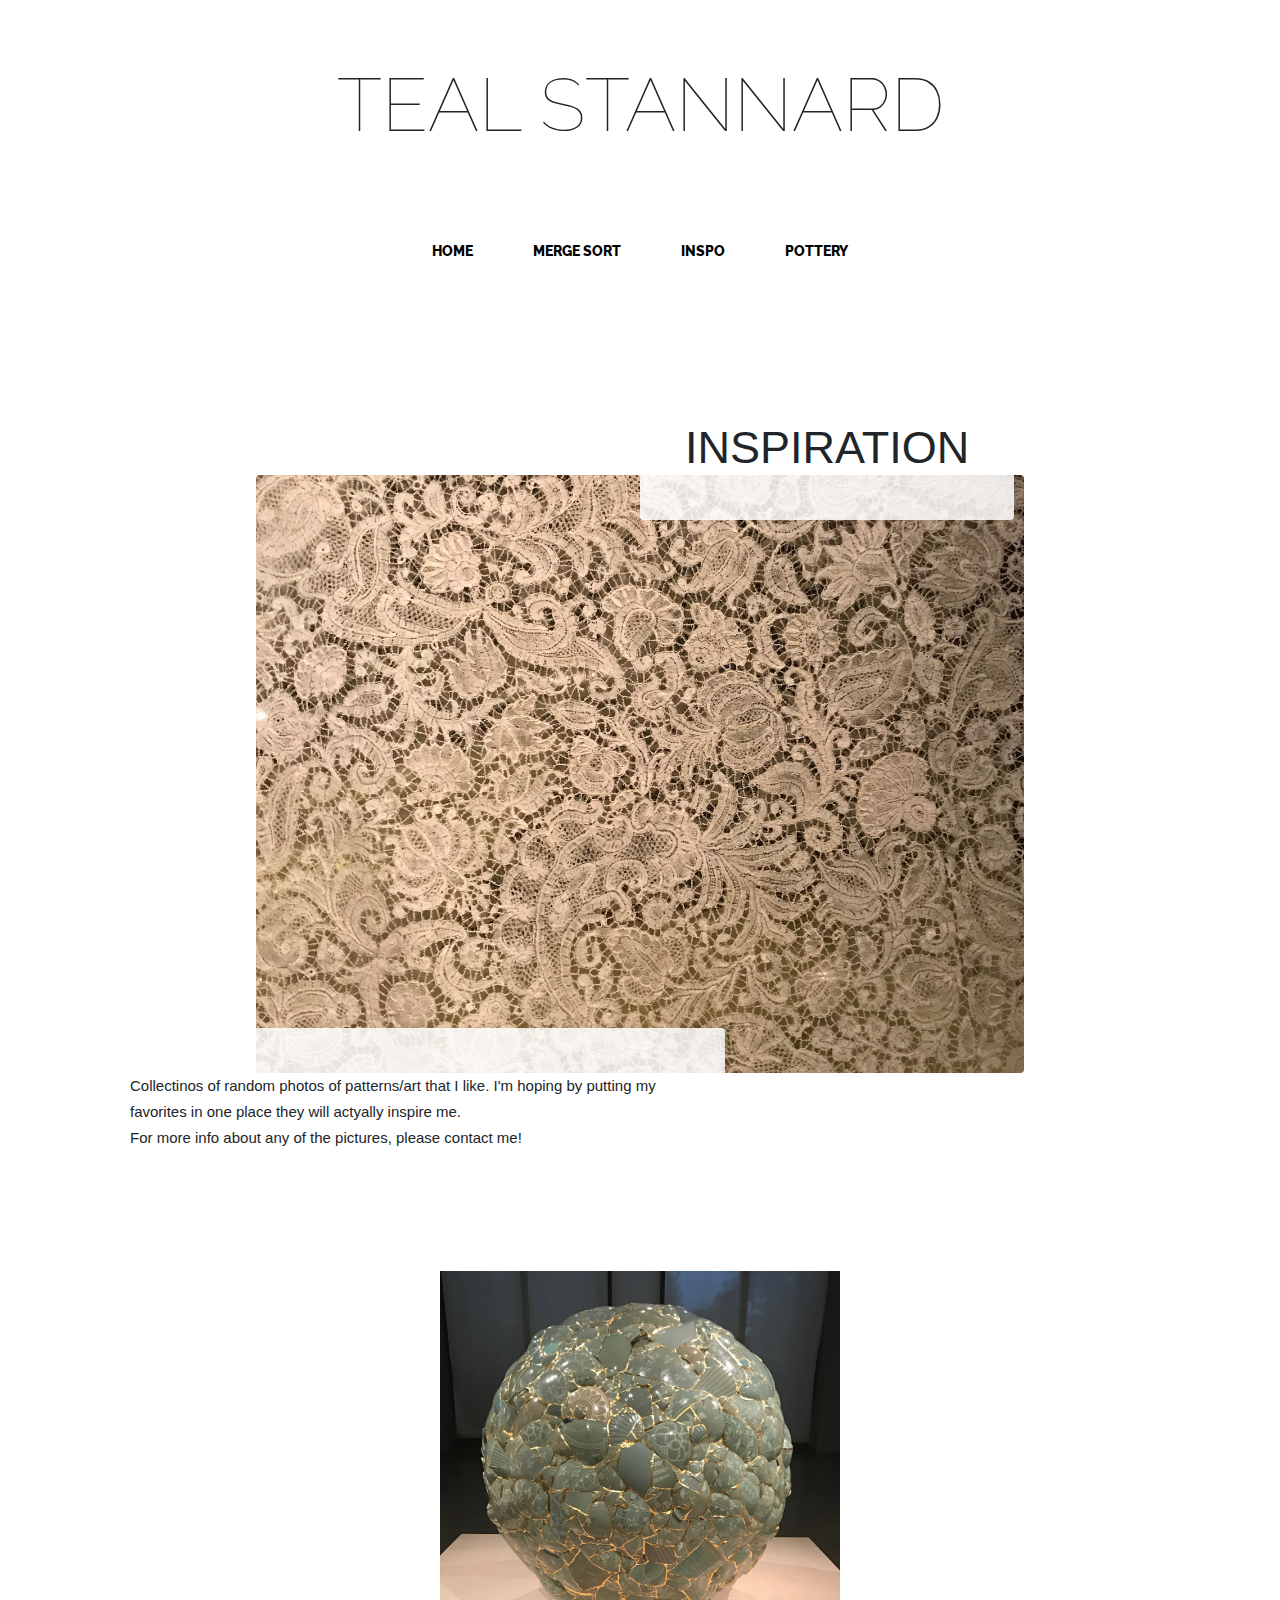
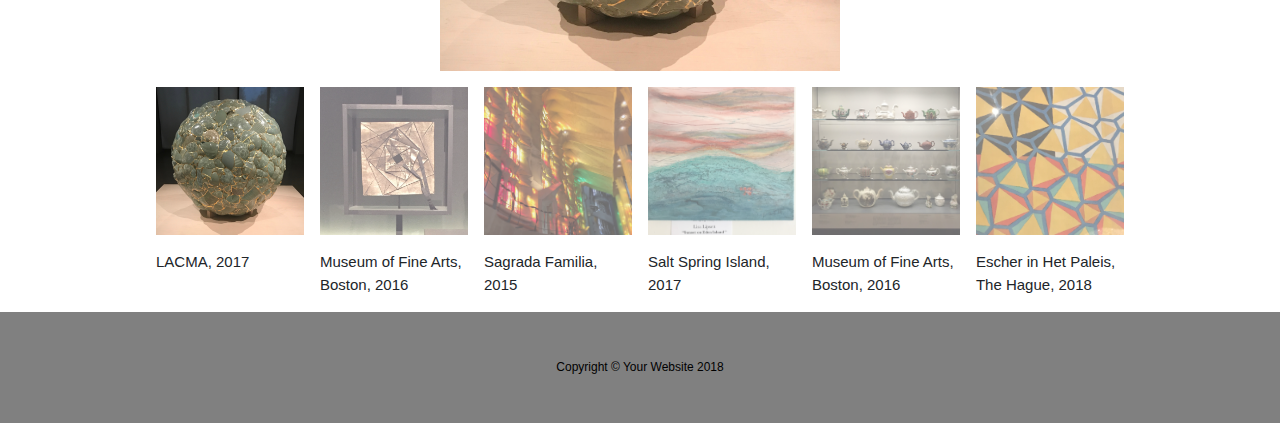
==== inspo.html @ 4be5dd03 "more text" ====
<!DOCTYPE html>
<html lang="en">

  <head>

    <meta charset="utf-8">
    <meta name="viewport" content="width=device-width, initial-scale=1, shrink-to-fit=no">
    <meta name="description" content="">
    <meta name="author" content="">

    <title>Teal Stannard</title>

    <!-- Bootstrap core CSS -->
    <link href="vendor/bootstrap/css/bootstrap.min.css" rel="stylesheet">

    <!-- Custom fonts for this template -->
    <link href="https://fonts.googleapis.com/css?family=Raleway:100,100i,200,200i,300,300i,400,400i,500,500i,600,600i,700,700i,800,800i,900,900i" rel="stylesheet">
    <link href="https://fonts.googleapis.com/css?family=Lora:400,400i,700,700i" rel="stylesheet">

    <!-- Custom styles for this template -->
    <link href="css/business-casual.min.css" rel="stylesheet">
    <meta name="viewport" content="width=device-width, initial-scale=1">
    <link rel="stylesheet" href="https://www.w3schools.com/w3css/4/w3.css">

  </head>
  <style>
    .mySlides {display:none}
    .demo {cursor:pointer}
    .center {
      display: block;
      margin-left: auto;
      margin-right: auto;
      width: 40%;
      }
    </style>

  <body>

    <h1 class="site-heading text-center d-none d-lg-block">
      <span class="site-heading-lower">Teal Stannard</span>
    </h1>

    <!-- Navigation -->
    <nav class="navbar navbar-expand-lg navbar-dark py-lg-4" id="mainNav">
      <div class="container">
        <a class="navbar-brand text-uppercase text-expanded font-weight-bold d-lg-none" href="#">Start Bootstrap</a>
        <button class="navbar-toggler" type="button" data-toggle="collapse" data-target="#navbarResponsive" aria-controls="navbarResponsive" aria-expanded="false" aria-label="Toggle navigation">
          <span class="navbar-toggler-icon"></span>
        </button>
        <div class="collapse navbar-collapse" id="navbarResponsive">
          <ul class="navbar-nav mx-auto">
            <li class="nav-item px-lg-4">
              <a class="nav-link text-uppercase text-expanded" href="index.html">Home
                <span class="sr-only">(current)</span>
              </a>
            </li>
            <li class="nav-item px-lg-4">
              <a class="nav-link text-uppercase text-expanded" href="merge.html">Merge Sort</a>
            </li>
            <li class="nav-item active px-lg-4">
              <a class="nav-link text-uppercase text-expanded" href="inspo.html">Inspo</a>
            </li>
            <li class="nav-item px-lg-4">
              <a class="nav-link text-uppercase text-expanded" href="pottery.html">Pottery</a>
            </li>
          </ul>
        </div>
      </div>
    </nav>

    <section class="page-section">
      <div class="container">
        <div class="product-item">
          <div class="product-item-title d-flex">
            <div class="bg-faded p-5 d-flex ml-auto rounded" style="
            margin-left: 50% !important">
              <h2 class="section-heading mb-0">
                <!-- <span class="section-heading-upper"></span> -->
                <span class="section-heading-lower">Inspiration</span>
              </h2>
            </div>
          </div>
          <img class="product-item-img mx-auto d-flex rounded img-fluid mb-3 mb-lg-0" src="img/products-01.jpg" alt="">
          <div class="product-item-description d-flex mr-auto">
            <div class="bg-faded p-5 rounded">
              <p class="mb-0">Collectinos of random photos of patterns/art that I like. I'm hoping by putting my favorites in one place they will actyally inspire me. </p>
              <p class="mb-0">For more info about any of the pictures, please contact me! </p>
            </div>
          </div>
        </div>
      </div>
    </section>

    <div class="w3-content" style="max-width:1000px">
      <img class="center mySlides" src="img/ball.jpg">
      <img class="center mySlides" src="img/geo_square.jpg">
      <img class="center mySlides" src="img/sf.jpg">
      <img class="center mySlides" src="img/sunset.jpg">
      <img class="center mySlides" src="img/teapots.jpg">
      <img class="center mySlides" src="img/mce_pattern.jpg">
    
      <div class="w3-row-padding w3-section">
        <div class="w3-col s2">
          <img class="demo w3-opacity w3-hover-opacity-off" src="img/ball.jpg" style="width:100%" onclick="currentDiv(1)">
        </div>
        <div class="w3-col s2">
          <img class="demo w3-opacity w3-hover-opacity-off" src="img/geo_square.jpg" style="width:100%" onclick="currentDiv(2)">
        </div>
        <div class="w3-col s2">
          <img class="demo w3-opacity w3-hover-opacity-off" src="img/sf.jpg" style="width:100%" onclick="currentDiv(3)">
        </div>
        <div class="w3-col s2">
          <img class="demo w3-opacity w3-hover-opacity-off" src="img/sunset.jpg" style="width:100%" onclick="currentDiv(4)">
        </div>
        <div class="w3-col s2">
          <img class="demo w3-opacity w3-hover-opacity-off" src="img/teapots.jpg" style="width:100%" onclick="currentDiv(5)">
        </div>
        <div class="w3-col s2">
          <img class="demo w3-opacity w3-hover-opacity-off" src="img/mce_pattern.jpg" style="width:100%" onclick="currentDiv(6)">
        </div>
      </div>
          
      <div class="w3-row-padding w3-section">
        <div class="w3-col s2">
         LACMA, 2017
        </div>
        <div class="w3-col s2">
        Museum of Fine Arts, Boston, 2016
        </div>
        <div class="w3-col s2">
        Sagrada Familia, 2015
        </div>
        <div class="w3-col s2">
        Salt Spring Island, 2017
        </div>
        <div class="w3-col s2">
        Museum of Fine Arts, Boston, 2016
        </div>
        <div class="w3-col s2">
        Escher in Het Paleis, The Hague, 2018
         </div>
      </div>
    </div>


<!-- 
    <section class="page-section">
      <div class="container">
        <div class="product-item">
          <div class="product-item-title d-flex">
            <div class="bg-faded p-5 d-flex mr-auto rounded">
              <h2 class="section-heading mb-0">
                <span class="section-heading-upper">Delicious Treats, Good Eats</span>
                <span class="section-heading-lower">Bakery &amp; Kitchen</span>
              </h2>
            </div>
          </div>
          <img class="product-item-img mx-auto d-flex rounded img-fluid mb-3 mb-lg-0" src="img/products-02.jpg" alt="">
          <div class="product-item-description d-flex ml-auto">
            <div class="bg-faded p-5 rounded">
              <p class="mb-0">Our seasonal menu features delicious snacks, baked goods, and even full meals perfect for breakfast or lunchtime. We source our ingredients from local, oragnic farms whenever possible, alongside premium vendors for specialty goods.</p>
            </div>
          </div>
        </div>
      </div>
    </section>

    <section class="page-section">
      <div class="container">
        <div class="product-item">
          <div class="product-item-title d-flex">
            <div class="bg-faded p-5 d-flex ml-auto rounded">
              <h2 class="section-heading mb-0">
                <span class="section-heading-upper">From Around the World</span>
                <span class="section-heading-lower">Bulk Speciality Blends</span>
              </h2>
            </div>
          </div>
          <img class="product-item-img mx-auto d-flex rounded img-fluid mb-3 mb-lg-0" src="img/products-03.jpg" alt="">
          <div class="product-item-description d-flex mr-auto">
            <div class="bg-faded p-5 rounded">
              <p class="mb-0">Travelling the world for the very best quality coffee is something take pride in. When you visit us, you'll always find new blends from around the world, mainly from regions in Central and South America. We sell our blends in smaller to large bulk quantities. Please visit us in person for more details.</p>
            </div>
          </div>
        </div>
      </div>
    </section> -->

    <footer class="footer text-faded text-center py-5">
      <div class="container">
        <p class="m-0 small">Copyright &copy; Your Website 2018</p>
      </div>
    </footer>

    <!-- Bootstrap core JavaScript -->
    <script src="vendor/jquery/jquery.min.js"></script>
    <script src="vendor/bootstrap/js/bootstrap.bundle.min.js"></script>

<script>
  var slideIndex = 1;
  showDivs(slideIndex);
  
  function plusDivs(n) {
    showDivs(slideIndex += n);
  }
  
  function currentDiv(n) {
    showDivs(slideIndex = n);
  }
  
  function showDivs(n) {
    var i;
    var x = document.getElementsByClassName("mySlides");
    var dots = document.getElementsByClassName("demo");
    if (n > x.length) {slideIndex = 1}
    if (n < 1) {slideIndex = x.length}
    for (i = 0; i < x.length; i++) {
       x[i].style.display = "none";
    }
    for (i = 0; i < dots.length; i++) {
       dots[i].className = dots[i].className.replace(" w3-opacity-off", "");
    }
    x[slideIndex-1].style.display = "block";
    dots[slideIndex-1].className += " w3-opacity-off";
  }
  </script>

  </body>

</html>
---- css/business-casual.min.css ----
/*!
 * Start Bootstrap - Business Casual v4.1.1 (https://startbootstrap.com/template-overviews/business-casual)
 * Copyright 2013-2018 Start Bootstrap
 * Licensed under MIT (https://github.com/BlackrockDigital/startbootstrap-business-casual/blob/master/LICENSE)
 */body{font-family:Lora;background:white;background-attachment:fixed;background-position:center;background-size:cover}h1,h2,h3,h4,h5,h6{font-family:Raleway}p{line-height:1.75}.text-faded{color:black}.site-heading{margin-top:5rem;margin-bottom:5rem;text-transform:uppercase;line-height:1;font-family:Raleway}.site-heading .site-heading-upper{display:block;font-size:2rem;font-weight:800}.site-heading .site-heading-lower{font-size:5rem;font-weight:100;line-height:4rem}.page-section{margin-top:5rem;margin-bottom:5rem}.section-heading{text-transform:uppercase}.section-heading .section-heading-upper{display:block;font-size:1rem;font-weight:800}.section-heading .section-heading-lower{display:block;font-size:3rem;font-weight:100}.bg-faded{background-color:rgba(255,255,255,.85)}#mainNav{background-color: white;font-family:Raleway}#mainNav .navbar-brand{color:#e6a756}#mainNav .navbar-nav .nav-item .nav-link{color: black;font-weight:800}#mainNav .navbar-nav .nav-item.active .nav-link{color:black}@media (min-width:992px){#mainNav .navbar-nav .nav-item .nav-link{font-size:.9rem}#mainNav .navbar-nav .nav-item .nav-link:hover{color:teal}#mainNav .navbar-nav .nav-item.active .nav-link:hover{color:teal}}.btn-xl{font-weight:700;font-size:.8rem;padding-top:1.5rem;padding-bottom:1.5rem;padding-left:2rem;padding-right:2rem}.intro{position:relative}@media (min-width:992px){.intro .intro-img{width:75%;float:right}.intro .intro-text{left:0;width:60%;margin-top:3rem;position:absolute}.intro .intro-text .intro-button{width:100%;left:0;position:absolute;bottom:-2rem}}@media (min-width:1200px){.intro .intro-text{width:45%}}.cta{padding-top:5rem;padding-bottom:5rem;background-color:white}.cta .cta-inner{position:relative;padding:3rem;margin:.5rem;background-color:rgba(255,255,255,.85)}.cta .cta-inner:before{border-radius:.5rem;content:'';position:absolute;top:-.5rem;bottom:-.5rem;left:-.5rem;right:-.5rem;border:.25rem solid rgba(255,255,255,.85)}@media (min-width:992px){.about-heading .about-heading-img{position:relative;z-index:0}.about-heading .about-heading-content{margin-top:-5rem;position:relative;z-index:1}}@media (min-width:992px){.product-item .product-item-title{position:relative;z-index:1;margin-bottom:-3rem}.product-item .product-item-img{position:relative;z-index:0;max-width:60vw}.product-item .product-item-description{position:relative;z-index:1;margin-top:-3rem;max-width:50vw}}.list-hours{font-size:.9rem}.list-hours .list-hours-item{border-bottom:1px solid white;padding-bottom:.25rem;margin-bottom:1rem;font-style:italic}.list-hours .list-hours-item.today{font-weight:700;color:teal}@media (min-width:992px){.list-hours{width:50%;font-size:1.1rem}}.address strong{font-size:1.2rem}.footer{background-color:grey}.text-primary{color:black!important}.bg-primary{background-color:teal!important}.btn{box-shadow:0 3px 3px 0 grey)}.btn-primary{background-color:white;border-color:black}.btn-primary:active,.btn-primary:focus,.btn-primary:hover{background-color:white;border-color:black}.font-weight-light{font-weight:100!important}
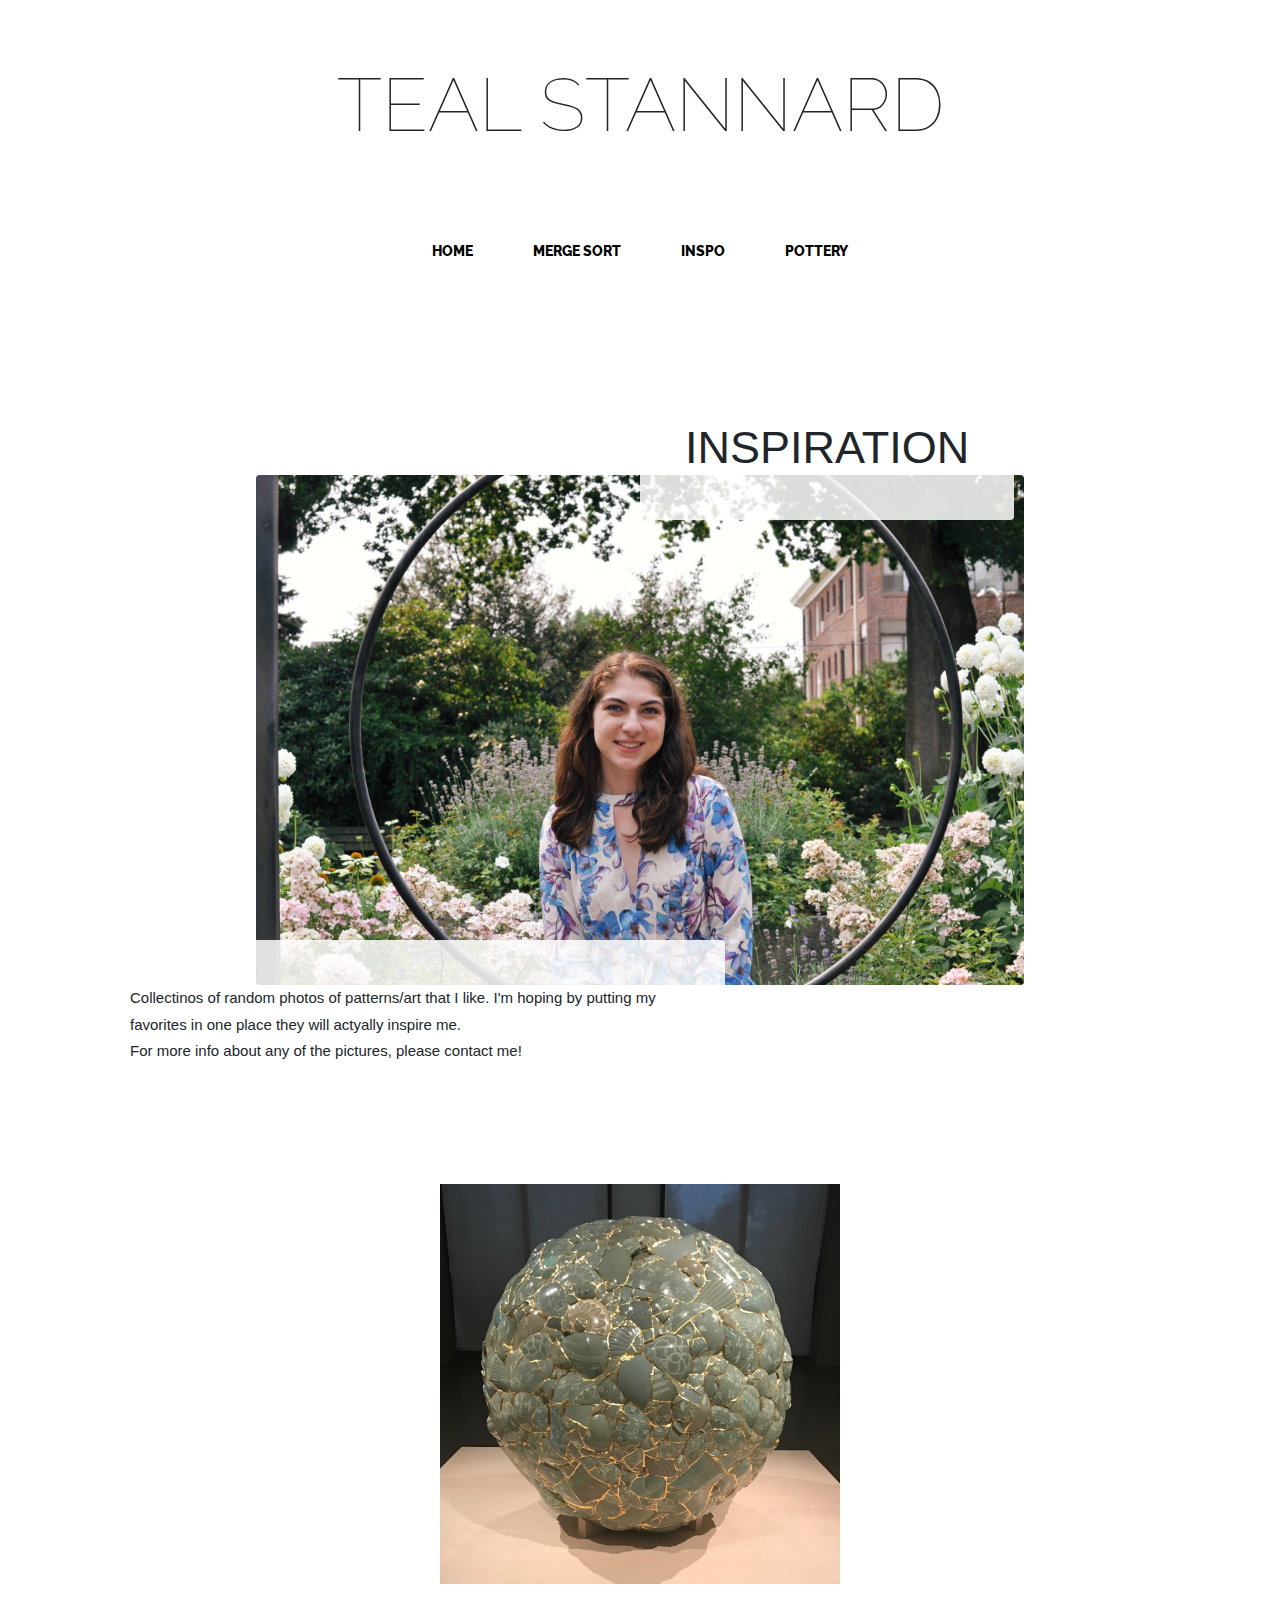
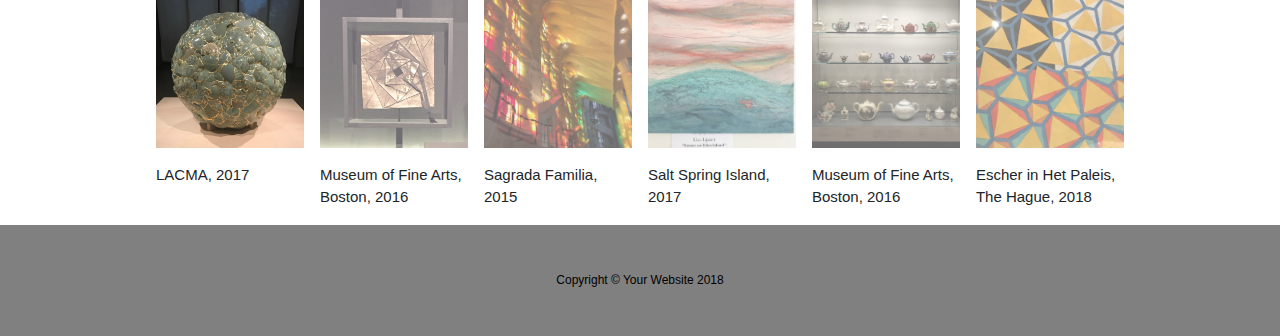
==== commit 2ac4778a: "new pic" ====
--- a/inspo.html
+++ b/inspo.html
@@ -80,7 +80,7 @@
               </h2>
             </div>
           </div>
-          <img class="product-item-img mx-auto d-flex rounded img-fluid mb-3 mb-lg-0" src="img/products-01.jpg" alt="">
+          <img class="product-item-img mx-auto d-flex rounded img-fluid mb-3 mb-lg-0" src="img/self.jpg" alt="">
           <div class="product-item-description d-flex mr-auto">
             <div class="bg-faded p-5 rounded">
               <p class="mb-0">Collectinos of random photos of patterns/art that I like. I'm hoping by putting my favorites in one place they will actyally inspire me. </p>
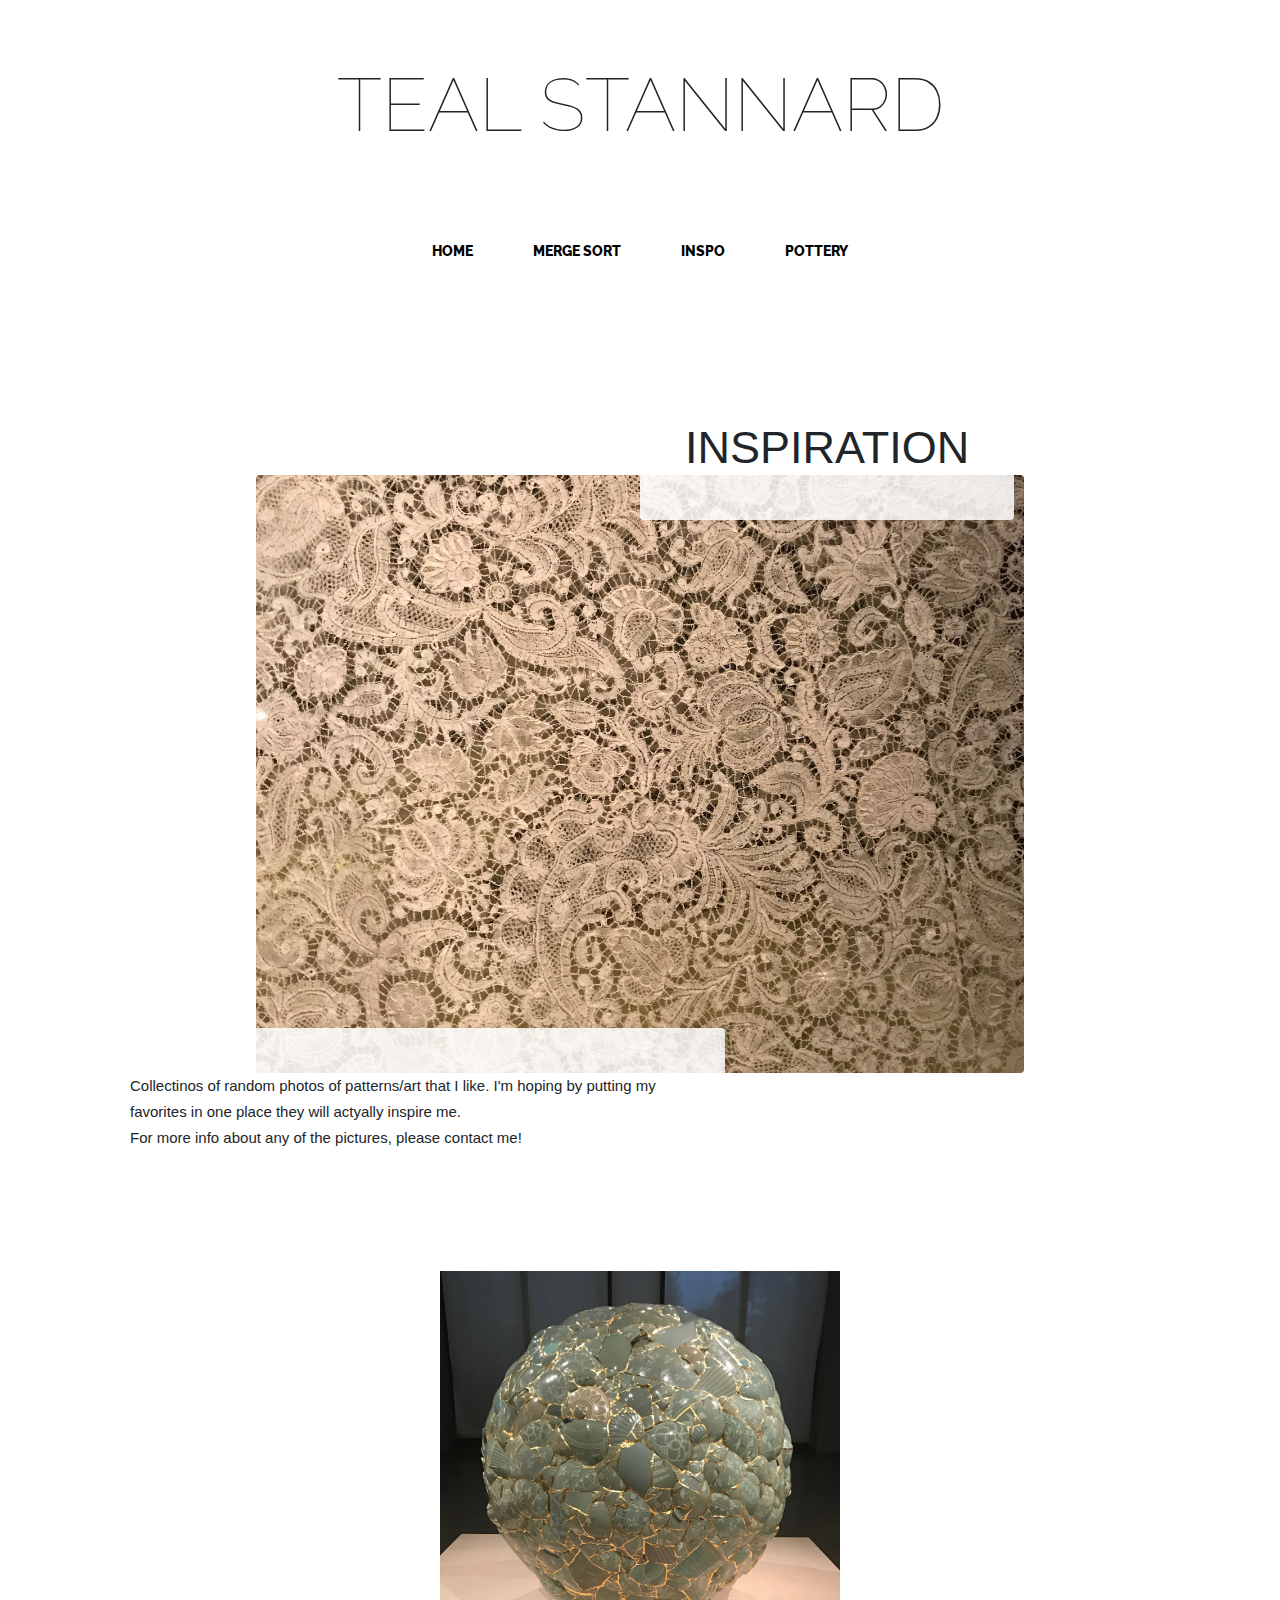
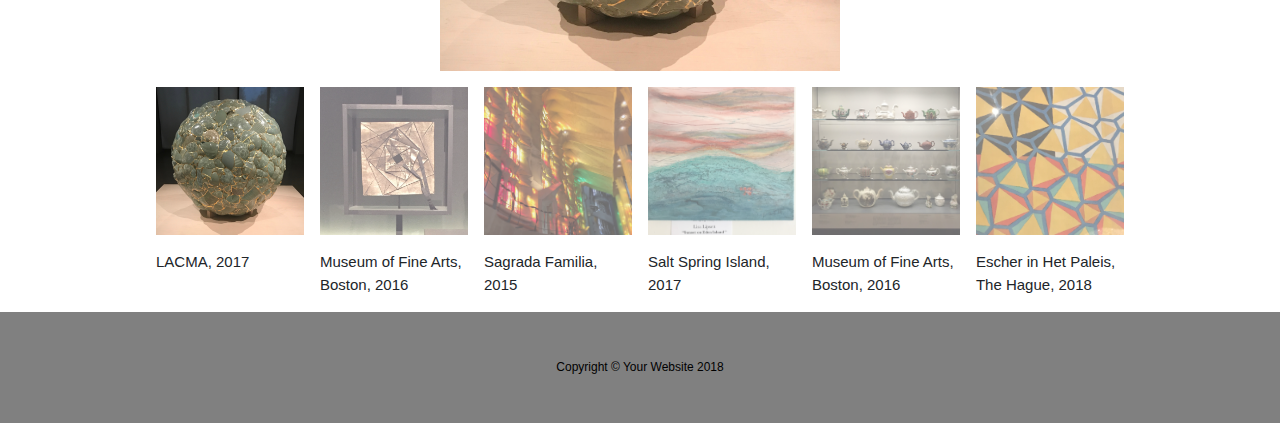
==== commit 5871fa88: "opps pic change" ====
--- a/inspo.html
+++ b/inspo.html
@@ -80,7 +80,7 @@
               </h2>
             </div>
           </div>
-          <img class="product-item-img mx-auto d-flex rounded img-fluid mb-3 mb-lg-0" src="img/self.jpg" alt="">
+          <img class="product-item-img mx-auto d-flex rounded img-fluid mb-3 mb-lg-0" src="img/products-01.jpg" alt="">
           <div class="product-item-description d-flex mr-auto">
             <div class="bg-faded p-5 rounded">
               <p class="mb-0">Collectinos of random photos of patterns/art that I like. I'm hoping by putting my favorites in one place they will actyally inspire me. </p>
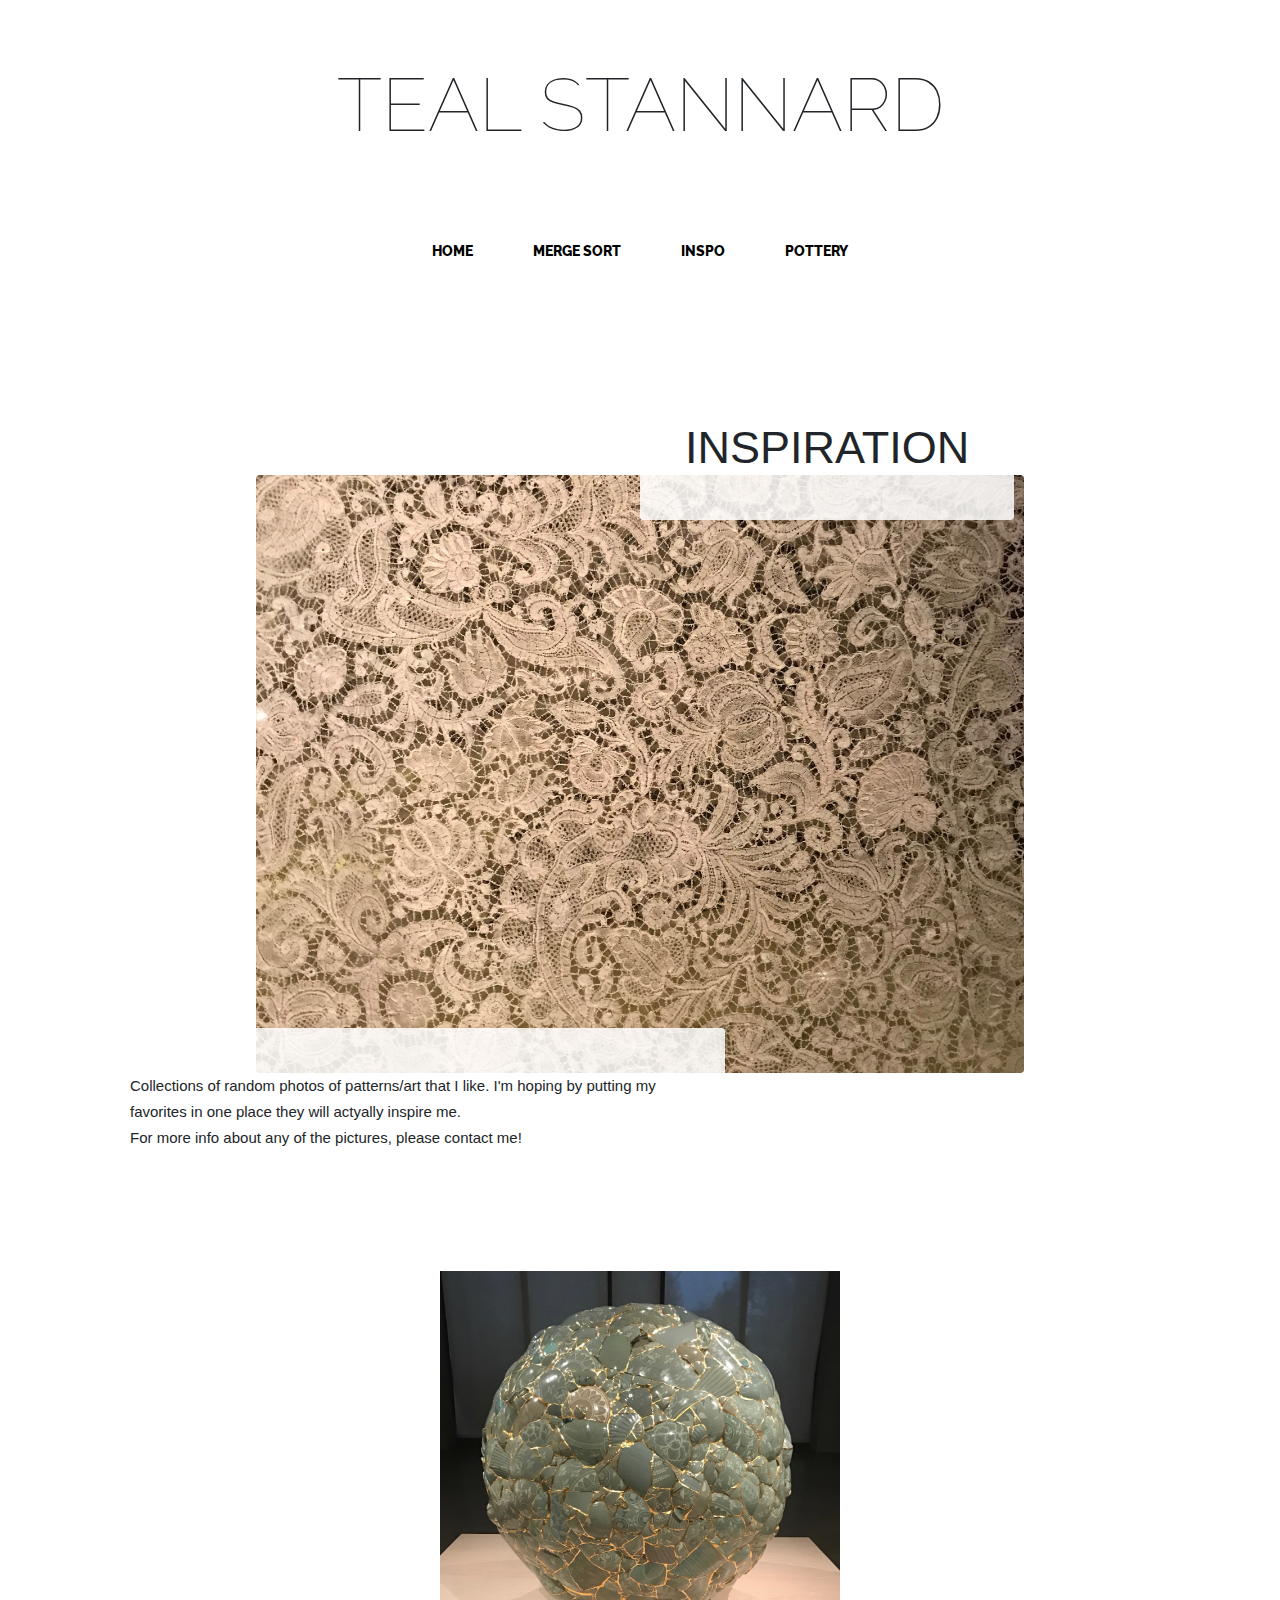
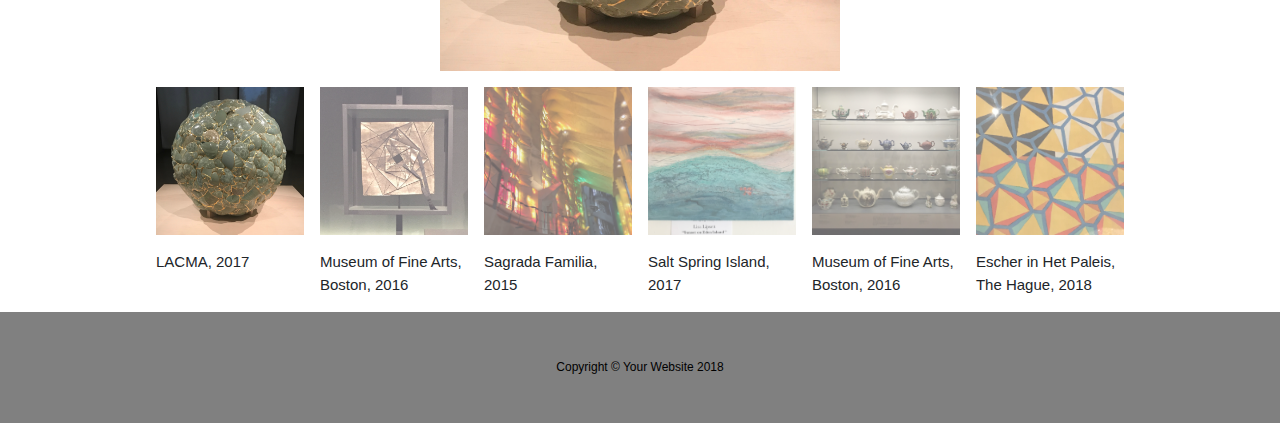
==== commit ff39f560: "typo" ====
--- a/inspo.html
+++ b/inspo.html
@@ -43,7 +43,8 @@
     <!-- Navigation -->
     <nav class="navbar navbar-expand-lg navbar-dark py-lg-4" id="mainNav">
       <div class="container">
-        <a class="navbar-brand text-uppercase text-expanded font-weight-bold d-lg-none" href="#">Start Bootstrap</a>
+        <a class="navbar-brand text-uppercase text-expanded font-weight-bold d-lg-none" href="#" style="
+        color: grey;">Menu</a>
         <button class="navbar-toggler" type="button" data-toggle="collapse" data-target="#navbarResponsive" aria-controls="navbarResponsive" aria-expanded="false" aria-label="Toggle navigation">
           <span class="navbar-toggler-icon"></span>
         </button>
@@ -83,7 +84,7 @@
           <img class="product-item-img mx-auto d-flex rounded img-fluid mb-3 mb-lg-0" src="img/products-01.jpg" alt="">
           <div class="product-item-description d-flex mr-auto">
             <div class="bg-faded p-5 rounded">
-              <p class="mb-0">Collectinos of random photos of patterns/art that I like. I'm hoping by putting my favorites in one place they will actyally inspire me. </p>
+              <p class="mb-0">Collections of random photos of patterns/art that I like. I'm hoping by putting my favorites in one place they will actyally inspire me. </p>
               <p class="mb-0">For more info about any of the pictures, please contact me! </p>
             </div>
           </div>
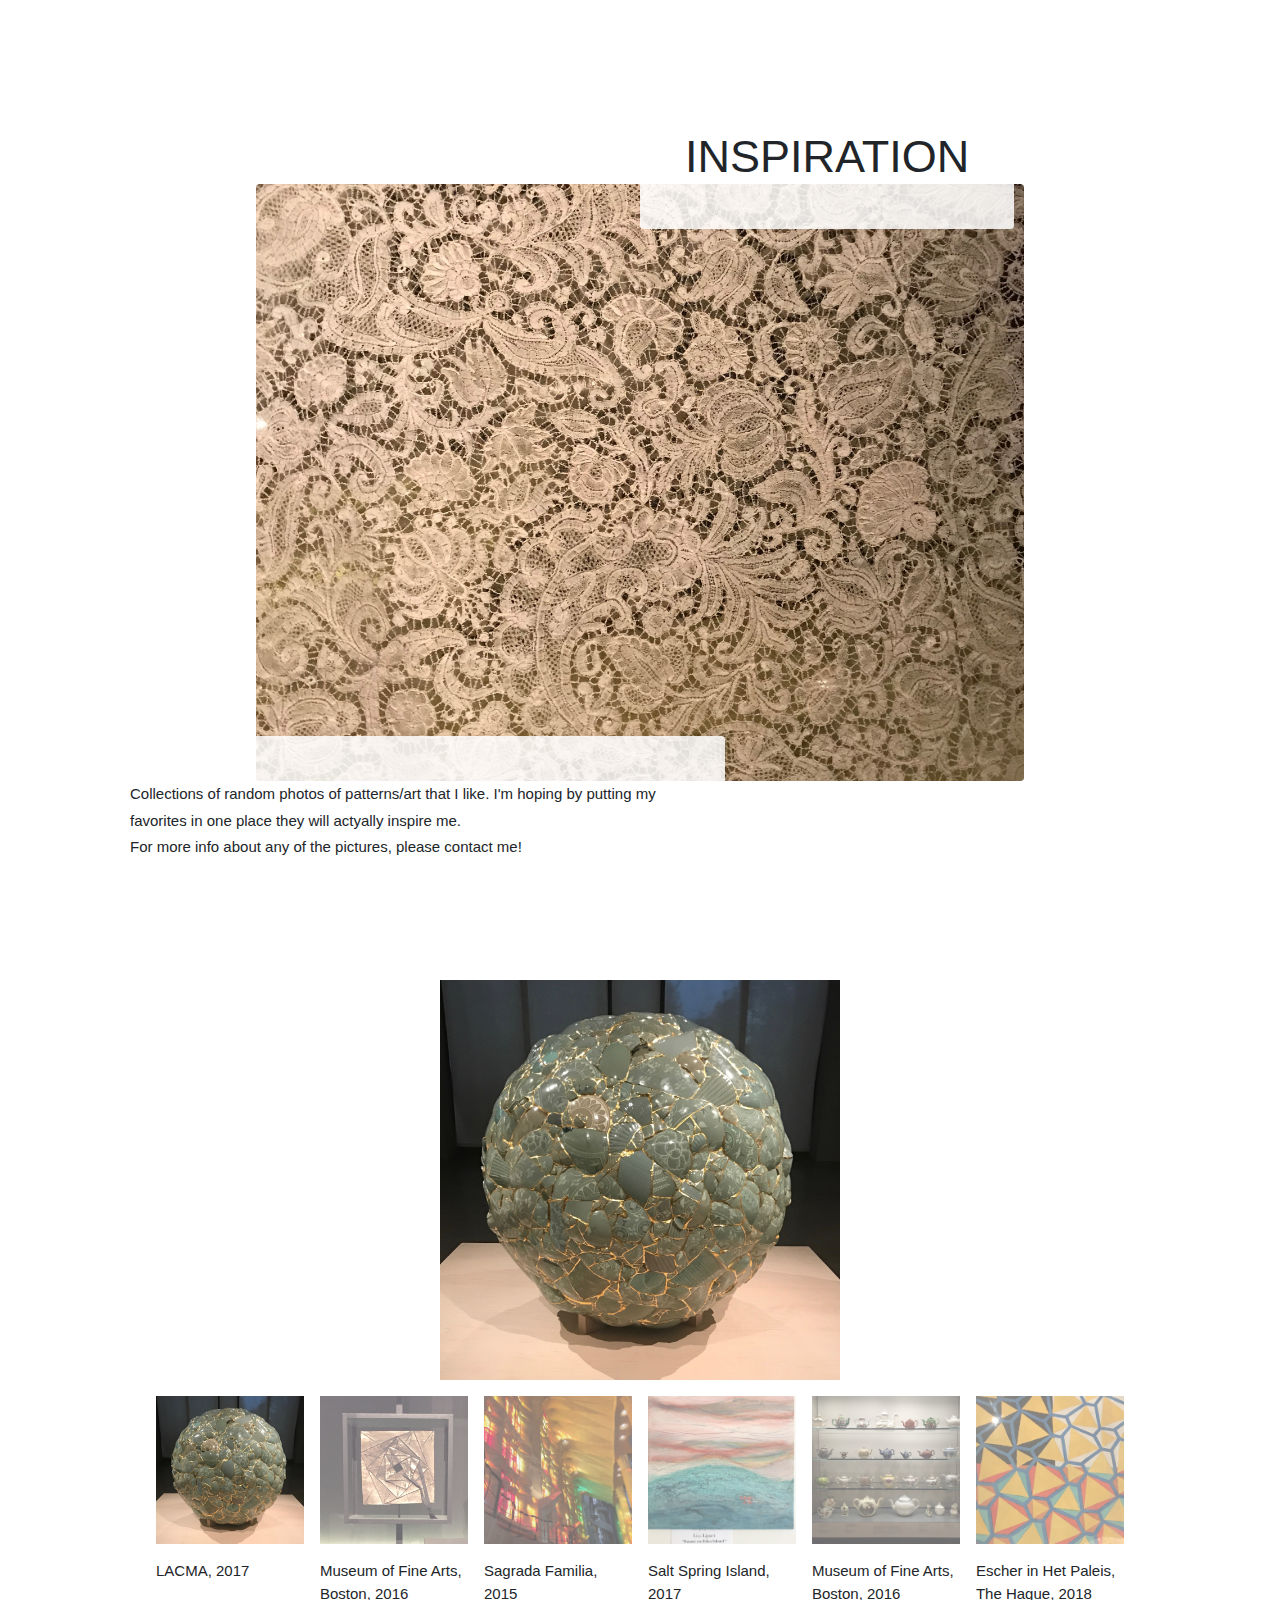
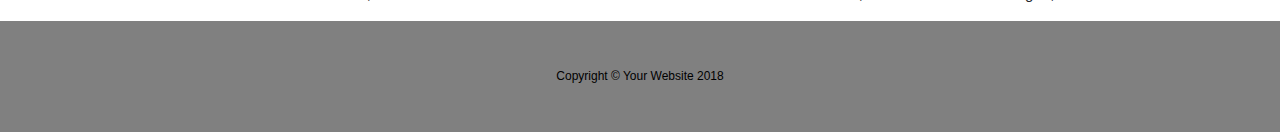
==== commit cc6737c0: "nav bar" ====
--- a/inspo.html
+++ b/inspo.html
@@ -1,3 +1,4 @@
+<!DOCTYPE html>
 <!DOCTYPE html>
 <html lang="en">
 
@@ -35,39 +36,6 @@
     </style>
 
   <body>
-
-    <h1 class="site-heading text-center d-none d-lg-block">
-      <span class="site-heading-lower">Teal Stannard</span>
-    </h1>
-
-    <!-- Navigation -->
-    <nav class="navbar navbar-expand-lg navbar-dark py-lg-4" id="mainNav">
-      <div class="container">
-        <a class="navbar-brand text-uppercase text-expanded font-weight-bold d-lg-none" href="#" style="
-        color: grey;">Menu</a>
-        <button class="navbar-toggler" type="button" data-toggle="collapse" data-target="#navbarResponsive" aria-controls="navbarResponsive" aria-expanded="false" aria-label="Toggle navigation">
-          <span class="navbar-toggler-icon"></span>
-        </button>
-        <div class="collapse navbar-collapse" id="navbarResponsive">
-          <ul class="navbar-nav mx-auto">
-            <li class="nav-item px-lg-4">
-              <a class="nav-link text-uppercase text-expanded" href="index.html">Home
-                <span class="sr-only">(current)</span>
-              </a>
-            </li>
-            <li class="nav-item px-lg-4">
-              <a class="nav-link text-uppercase text-expanded" href="merge.html">Merge Sort</a>
-            </li>
-            <li class="nav-item active px-lg-4">
-              <a class="nav-link text-uppercase text-expanded" href="inspo.html">Inspo</a>
-            </li>
-            <li class="nav-item px-lg-4">
-              <a class="nav-link text-uppercase text-expanded" href="pottery.html">Pottery</a>
-            </li>
-          </ul>
-        </div>
-      </div>
-    </nav>
 
     <section class="page-section">
       <div class="container">
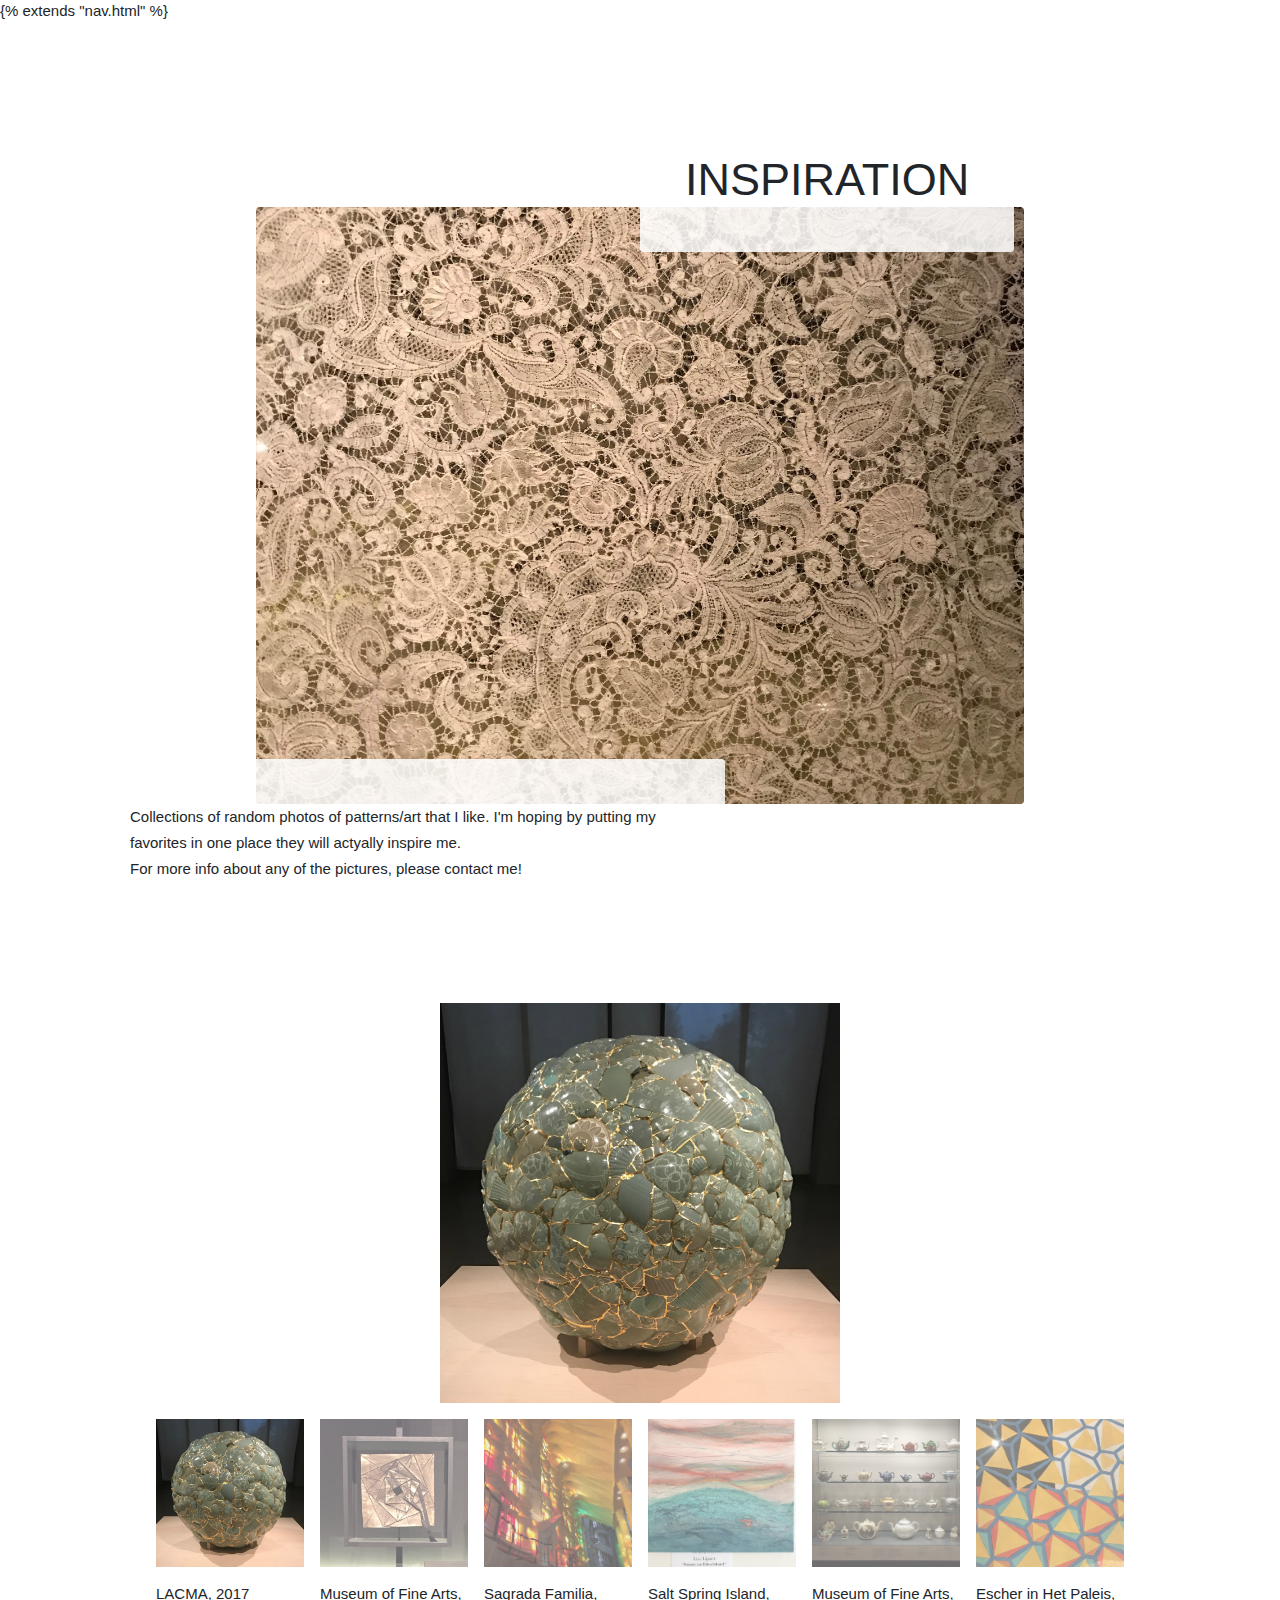
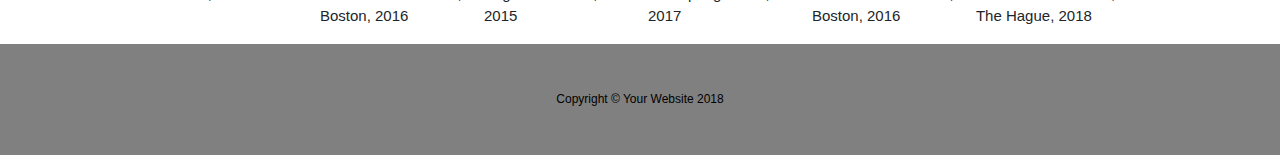
==== commit b750a3dc: "more nav" ====
--- a/inspo.html
+++ b/inspo.html
@@ -1,5 +1,4 @@
-<!DOCTYPE html>
-<!DOCTYPE html>
+{% extends "nav.html" %}
 <html lang="en">
 
   <head>
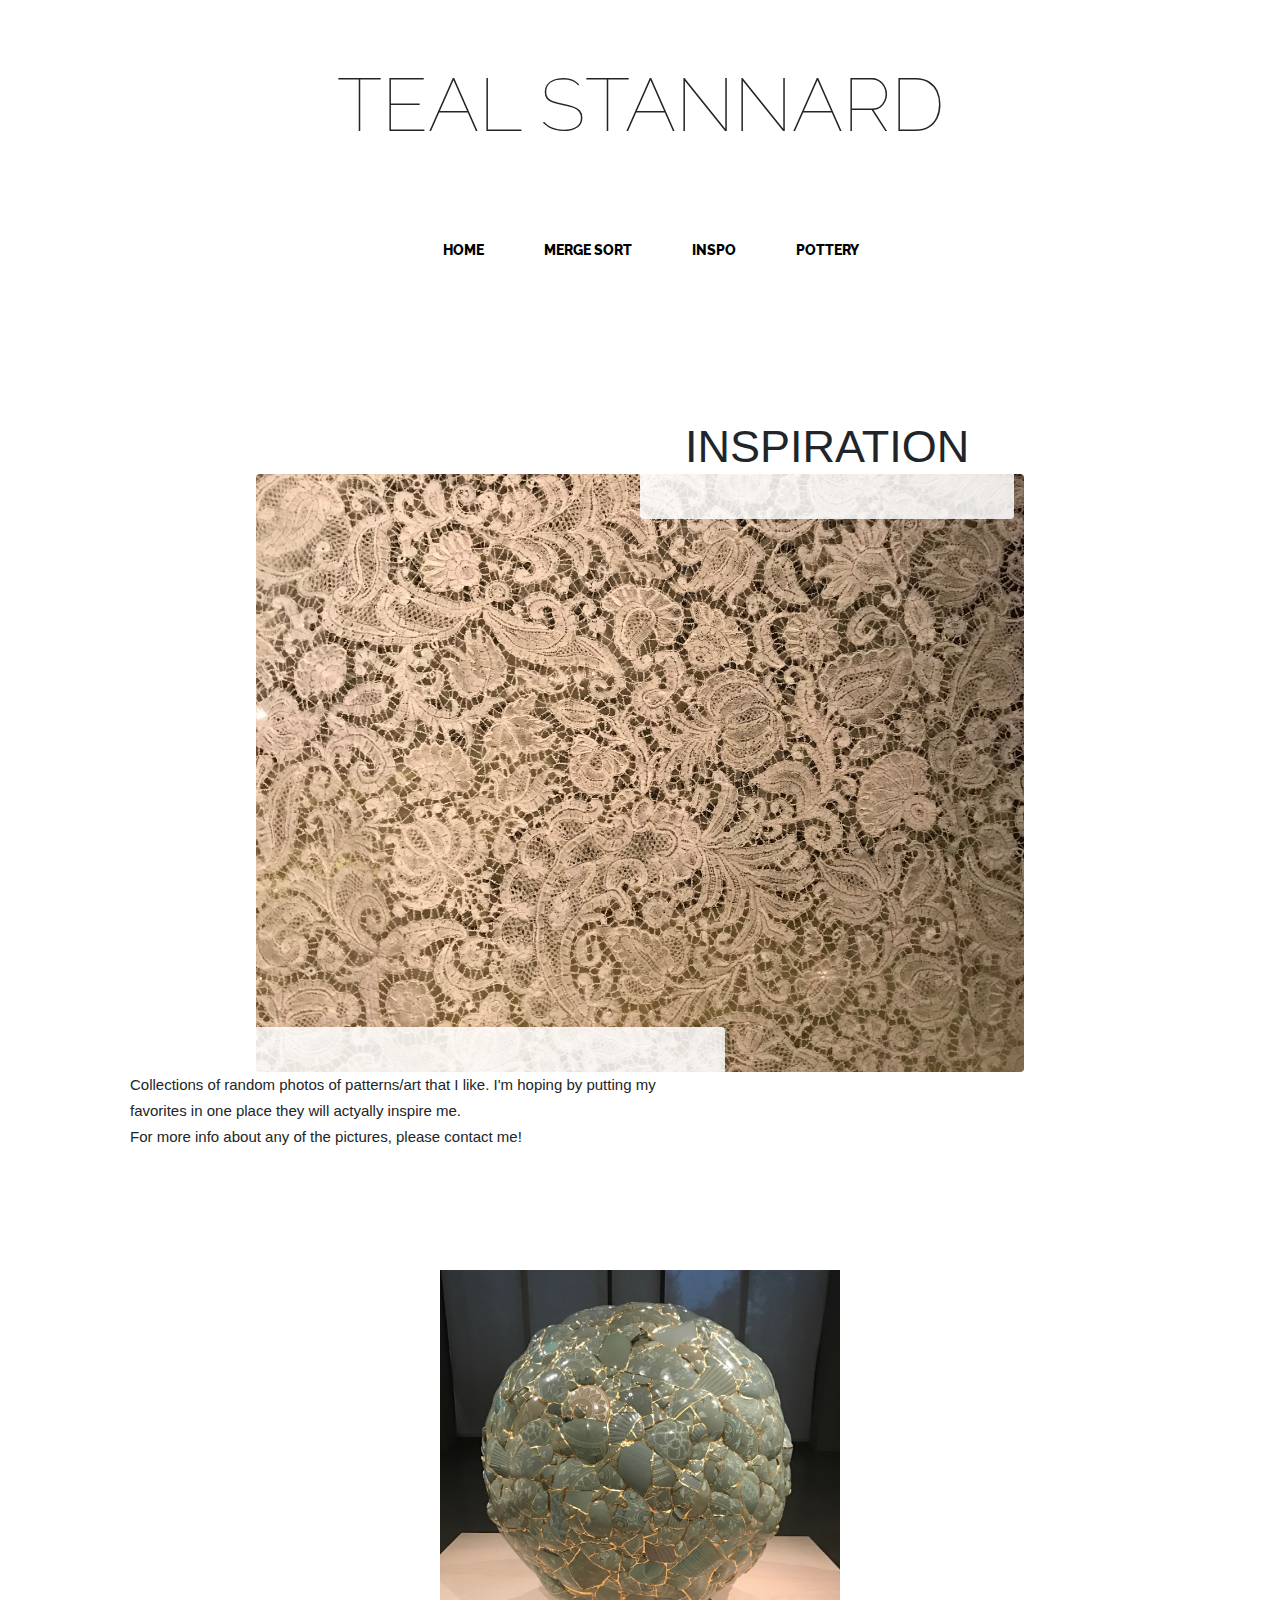
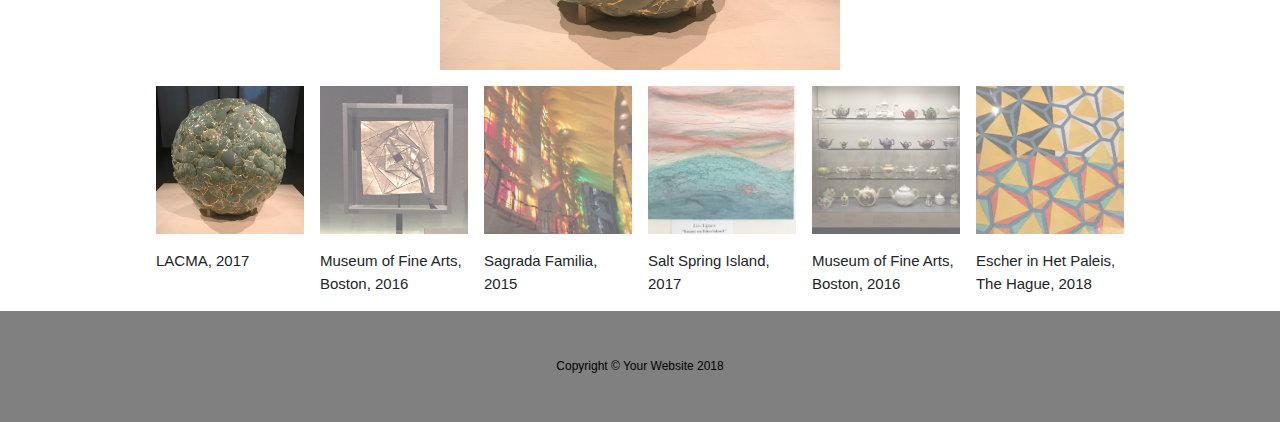
==== commit 7440b57d: "lol sike" ====
--- a/inspo.html
+++ b/inspo.html
@@ -1,4 +1,4 @@
-{% extends "nav.html" %}
+
 <html lang="en">
 
   <head>
@@ -35,6 +35,38 @@
     </style>
 
   <body>
+
+<h1 class="site-heading text-center d-none d-lg-block">
+    <span class="site-heading-lower">Teal Stannard</span>
+  </h1>
+
+ <!-- Navigation -->
+ <nav class="navbar navbar-expand-lg navbar-dark py-lg-4" id="mainNav">
+  <div class="container">
+    <a class="navbar-brand text-uppercase text-expanded font-weight-bold d-lg-none" href="#" style="
+  color: grey;">Menu</a>
+      <span class="navbar-toggler-icon"></span>
+    </button>
+    <div class="collapse navbar-collapse" id="navbarResponsive">
+      <ul class="navbar-nav mx-auto">
+        <li class="nav-item active px-lg-4">
+          <a class="nav-link text-uppercase text-expanded" href="index.html">Home
+            <span class="sr-only">(current)</span>
+          </a>
+        </li>
+        <li class="nav-item px-lg-4">
+          <a class="nav-link text-uppercase text-expanded" href="merge.html">Merge Sort</a>
+        </li>
+        <li class="nav-item px-lg-4">
+          <a class="nav-link text-uppercase text-expanded" href="inspo.html">Inspo</a>
+        </li>
+        <li class="nav-item px-lg-4">
+          <a class="nav-link text-uppercase text-expanded" href="pottery.html">Pottery</a>
+        </li>
+      </ul>
+    </div>
+  </div>
+</nav>
 
     <section class="page-section">
       <div class="container">
